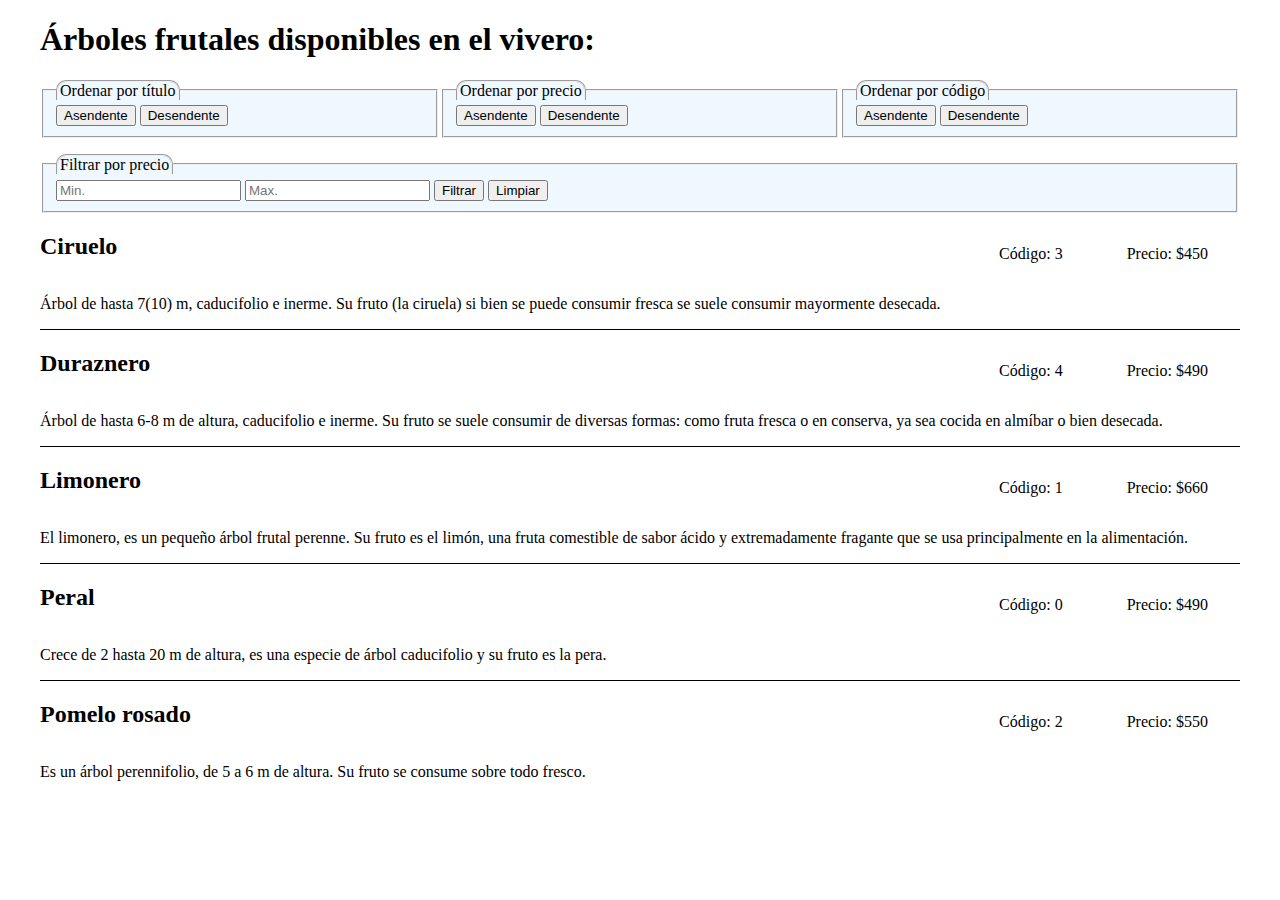
==== index.html @ 6cfc5d18 "Asc. and desc. order added" ====
<!DOCTYPE html>
<html lang="es">

<head>
    <meta charset="UTF-8" />
    <title>Vivero - Árboles frutales</title>
    <link rel="stylesheet" href="style.css">
    <script src="init.js"></script>
    <script src="frutales.js"></script>
</head>

<body>
    <fieldset id="login">
        <legend>Sesión</legend>
        <p id="user"></p>
        <input id="logout" type="button" value="Salir">
    </fieldset>
    <h1>Árboles frutales disponibles en el vivero:</h1>

    <div id="sort-list">

        <fieldset id="sort-title">
            <legend>Ordenar por título</legend>
            <input type="button" id="sortTitleAsc" value="Asendente"/>
            <input type="button" id="sortTitleDesc" value="Desendente"/>
        </fieldset>

        <fieldset id="sort-price">
            <legend>Ordenar por precio</legend>
            <input type="button" id="sortPriceAsc" value="Asendente"/>
            <input type="button" id="sortPriceDesc" value="Desendente"/>
        </fieldset>

        <fieldset id="sort-code">
            <legend>Ordenar por código</legend>
            <input type="button" id="sortCodeAsc" value="Asendente"/>
            <input type="button" id="sortCodeDesc" value="Desendente"/>
        </fieldset>

    </div>

    <div id="filter-price">
        <fieldset>
            <legend>Filtrar por precio</legend>
            <input type="number" id="min-value" placeholder="Min." min="0"/> 
            <input type="number" id="max-value" placeholder="Max." min="0"/> 
            <input type="button" id="filter" value="Filtrar"/>
            <input type="button" id="erase" value="Limpiar"/>
        </fieldset>
    </div>

    <div id="listado"></div>
</body>

</html>
---- style.css ----
body {
    padding-left: 2em;
    padding-right: 2em;
}
#login {
    display: none;
    width: auto;
    background-color: aliceblue ;
    transform: translate(-50%, 0%);
    margin-left: 50%;
}
#login #logout {
    display: block;
    margin-left: auto;
}
#sort-list {
    display: flex;
    margin: 0 0 1em;
}
#sort-title, #sort-price, #sort-code {
    background-color: aliceblue;
    width: calc( 100% / 3 );
}
#filter-price fieldset{
    background-color: aliceblue;
}
legend{
    background-color: inherit;
    border: inherit;
    border-radius: 1em 1em 0em 0em / 1em;
    border-right-style: ridge;
    border-bottom-width: 0;
}


.item:not(:nth-last-child(1)){
    border-bottom: 1px solid;
}
.item h2{
    float: left;
}
.float-right-top{
    float: right;
    margin: 2em;
}
.item p{
    clear: both;
}
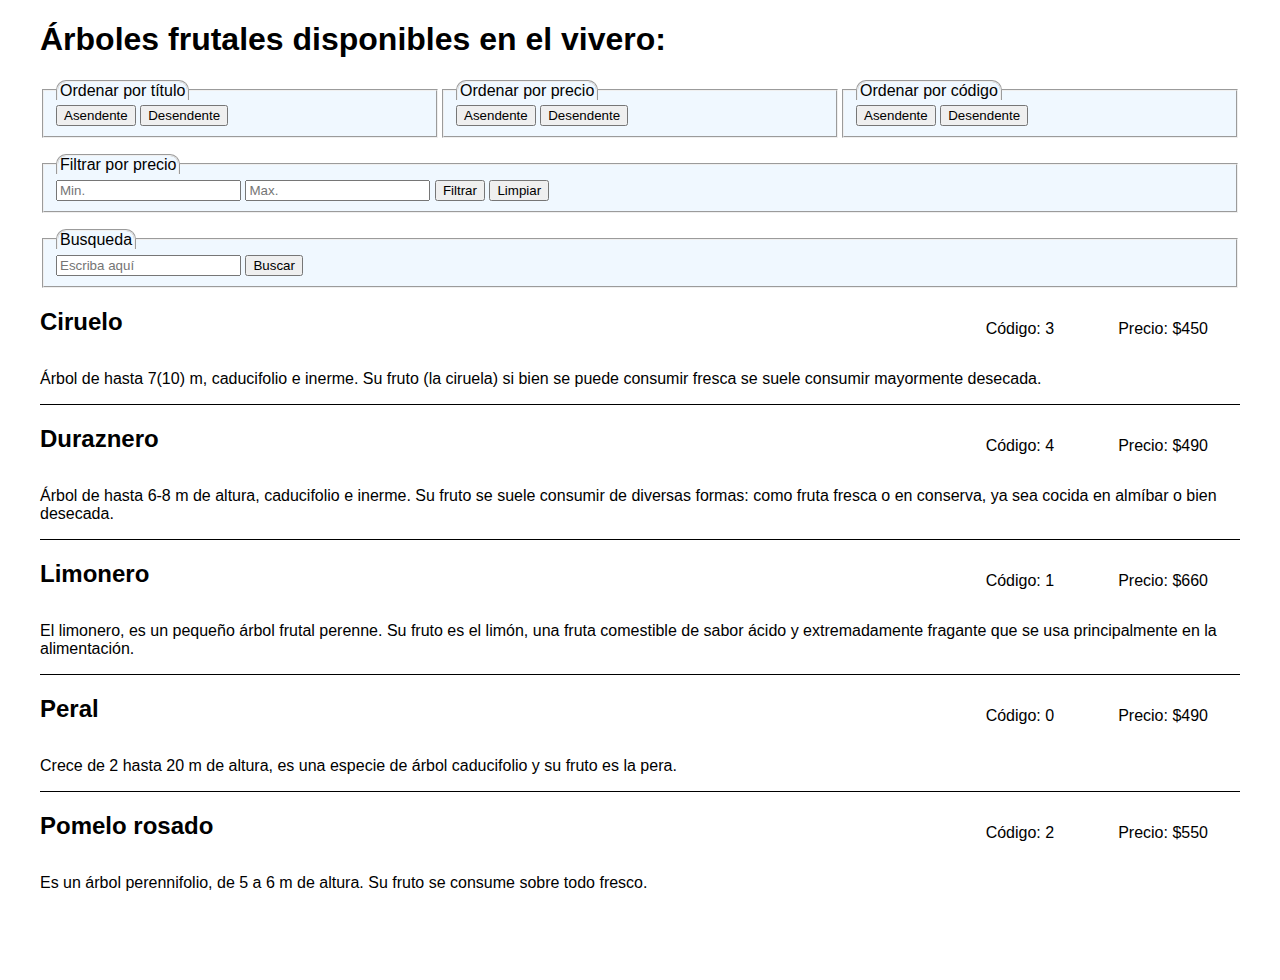
==== commit 8c25d903: "search box added" ====
--- a/index.html
+++ b/index.html
@@ -49,7 +49,14 @@
         </fieldset>
     </div>
 
+    <fieldset>
+        <legend>Busqueda</legend>
+        <input type="search" id="search" placeholder="Escriba aquí"/>
+        <input type="button" id="inputSearch" value="Buscar"/>
+    </fieldset>
+
     <div id="listado"></div>
+    <footer></footer>
 </body>
 
 </html>
--- a/style.css
+++ b/style.css
@@ -1,3 +1,4 @@
+* {font-family: Arial, Helvetica, sans-serif;}
 body {
     padding-left: 2em;
     padding-right: 2em;
@@ -15,13 +16,15 @@
 }
 #sort-list {
     display: flex;
-    margin: 0 0 1em;
+    margin: 1em 0;
 }
 #sort-title, #sort-price, #sort-code {
-    background-color: aliceblue;
     width: calc( 100% / 3 );
 }
-#filter-price fieldset{
+#filter-price {
+    margin: 1em 0;
+}
+fieldset{
     background-color: aliceblue;
 }
 legend{
@@ -45,4 +48,7 @@
 }
 .item p{
     clear: both;
+}
+footer{
+    height: 4em;
 }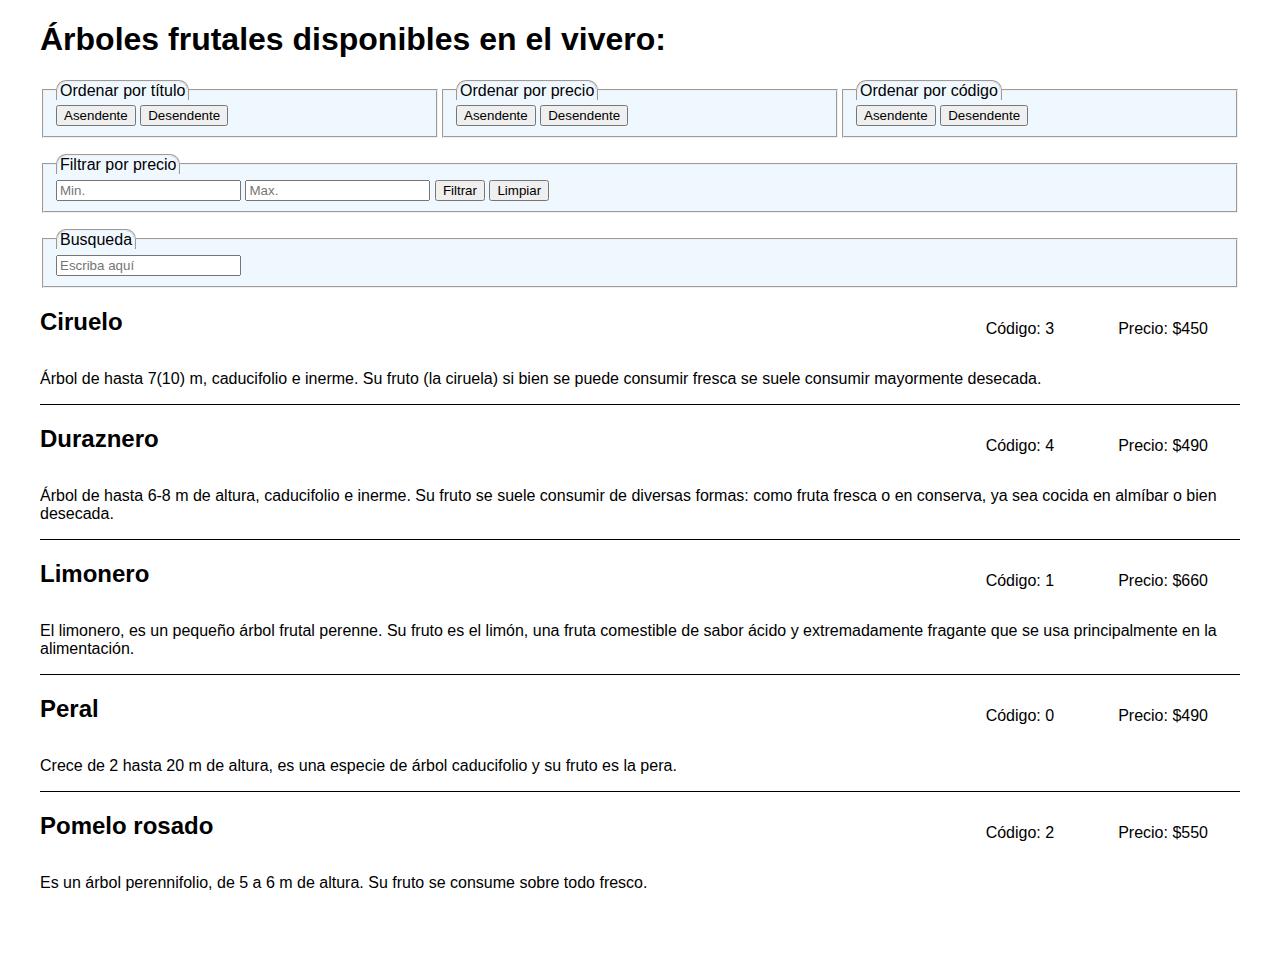
==== commit 746ad89b: "search box live" ====
--- a/index.html
+++ b/index.html
@@ -52,7 +52,7 @@
     <fieldset>
         <legend>Busqueda</legend>
         <input type="search" id="search" placeholder="Escriba aquí"/>
-        <input type="button" id="inputSearch" value="Buscar"/>
+        <input type="button" id="inputErase" value="Borrar" hidden/>
     </fieldset>
 
     <div id="listado"></div>
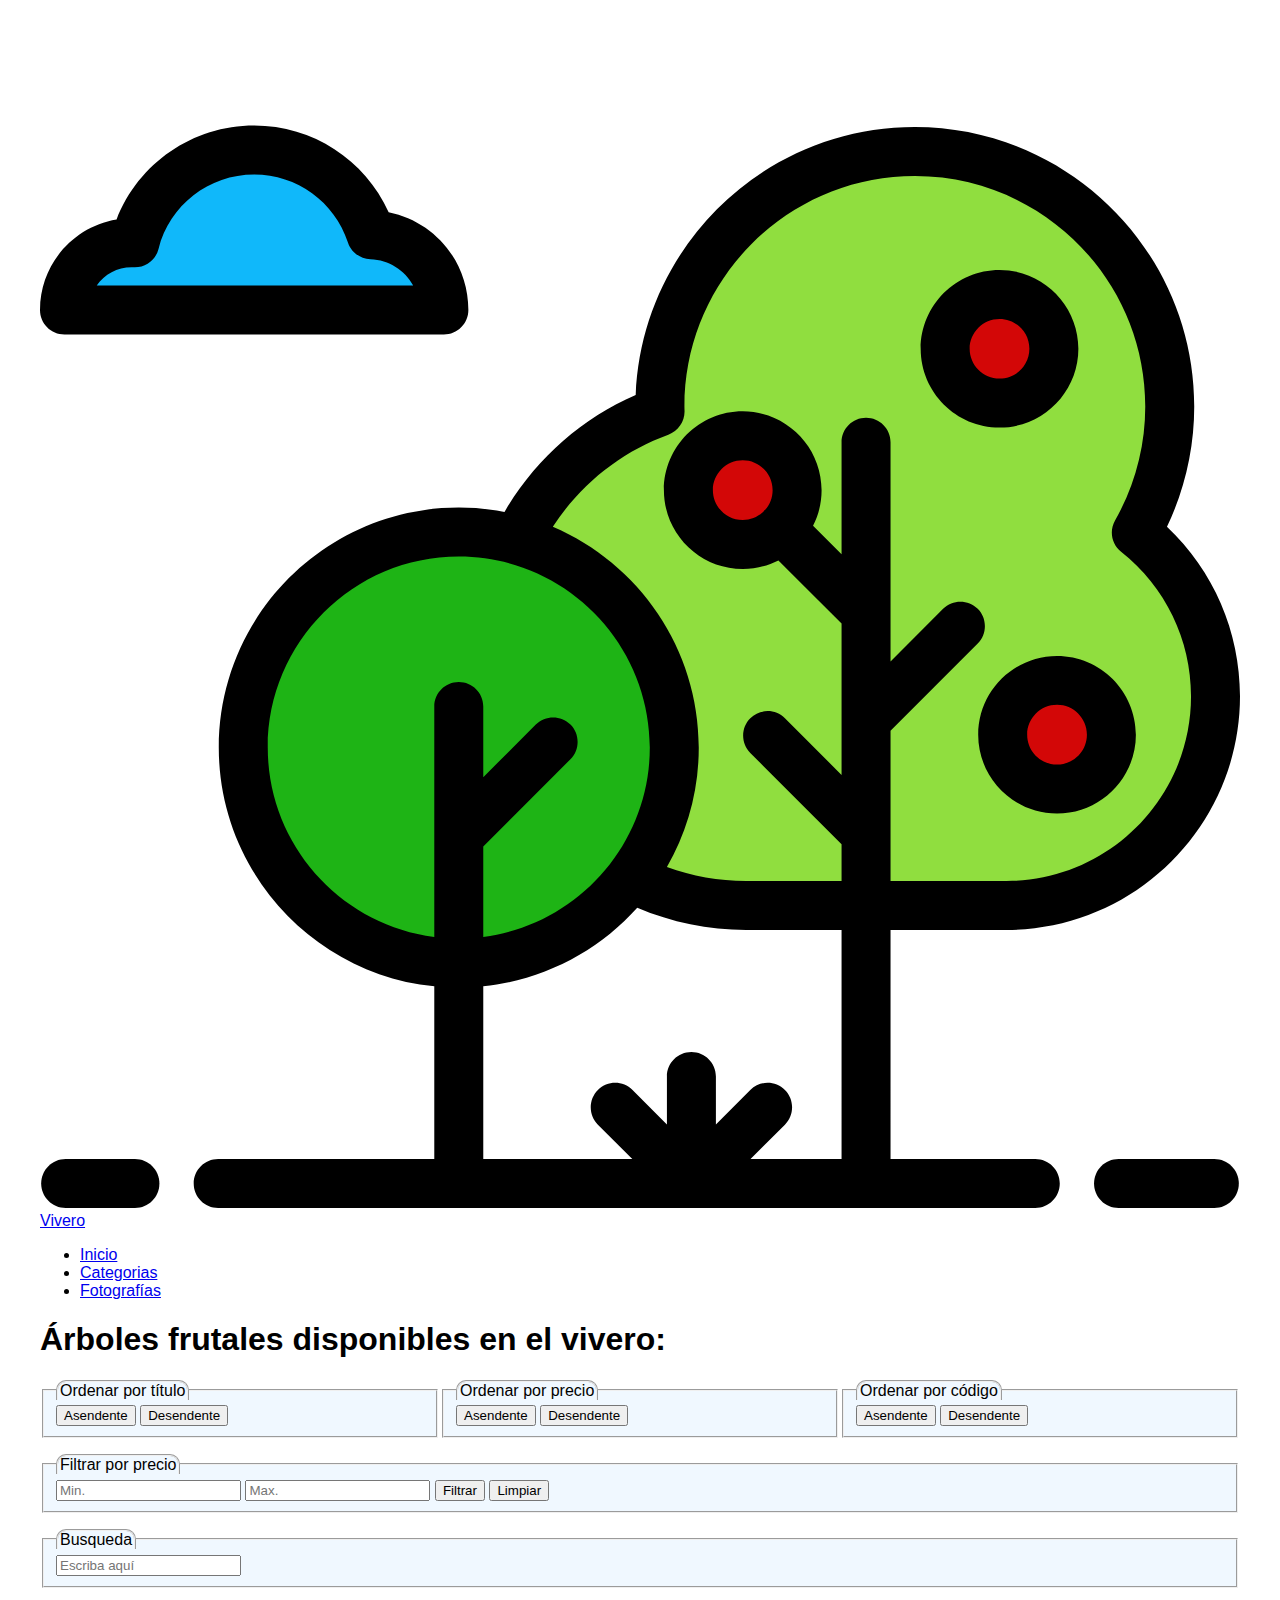
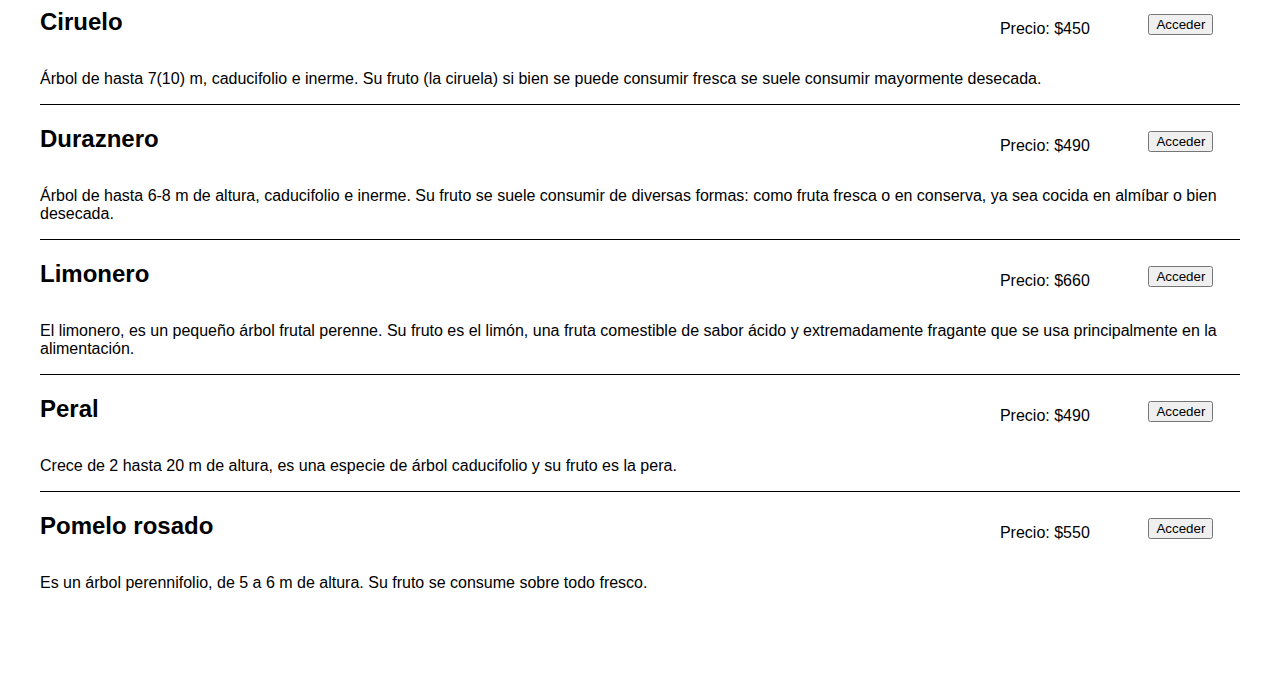
==== commit f7545fb8: ":boom: New header and nav bar" ====
--- a/index.html
+++ b/index.html
@@ -4,12 +4,30 @@
 <head>
     <meta charset="UTF-8" />
     <title>Vivero - Árboles frutales</title>
+    <meta name="viewport" content="width=device-width, initial-scale=1.0">
     <link rel="stylesheet" href="style.css">
     <script src="init.js"></script>
     <script src="frutales.js"></script>
 </head>
 
 <body>
+    <header>
+		<div id="logo">
+            <a href="index.html">
+                <img src="img/Vivero-logo.svg" alt="Eslogan">
+                <span>Vivero</span>
+            </a>
+        </div>
+		<!--Menús de navegación-->
+		<nav>
+			<ul>
+                <li><a href="index.html">Inicio</a></li>
+                <li><a href="#">Categorias</a></li>
+                <li><a href="#">Fotografías</a></li>
+			</ul>
+        </nav>
+    </header>
+  <main>
     <fieldset id="login">
         <legend>Sesión</legend>
         <p id="user"></p>
@@ -42,21 +60,24 @@
     <div id="filter-price">
         <fieldset>
             <legend>Filtrar por precio</legend>
-            <input type="number" id="min-value" placeholder="Min." min="0"/> 
-            <input type="number" id="max-value" placeholder="Max." min="0"/> 
+            <input type="number" id="min-value" placeholder="Min." min="0"/>
+            <input type="number" id="max-value" placeholder="Max." min="0"/>
             <input type="button" id="filter" value="Filtrar"/>
             <input type="button" id="erase" value="Limpiar"/>
         </fieldset>
     </div>
 
-    <fieldset>
-        <legend>Busqueda</legend>
-        <input type="search" id="search" placeholder="Escriba aquí"/>
-        <input type="button" id="inputErase" value="Borrar" hidden/>
-    </fieldset>
+    <div id="search-item">
+        <fieldset>
+            <legend>Busqueda</legend>
+            <input type="search" id="search" placeholder="Escriba aquí"/>
+            <input type="button" id="inputErase" value="Borrar" hidden/>
+        </fieldset>
+    </div>
 
     <div id="listado"></div>
-    <footer></footer>
+  </main>
+  <footer></footer>
 </body>
 
 </html>
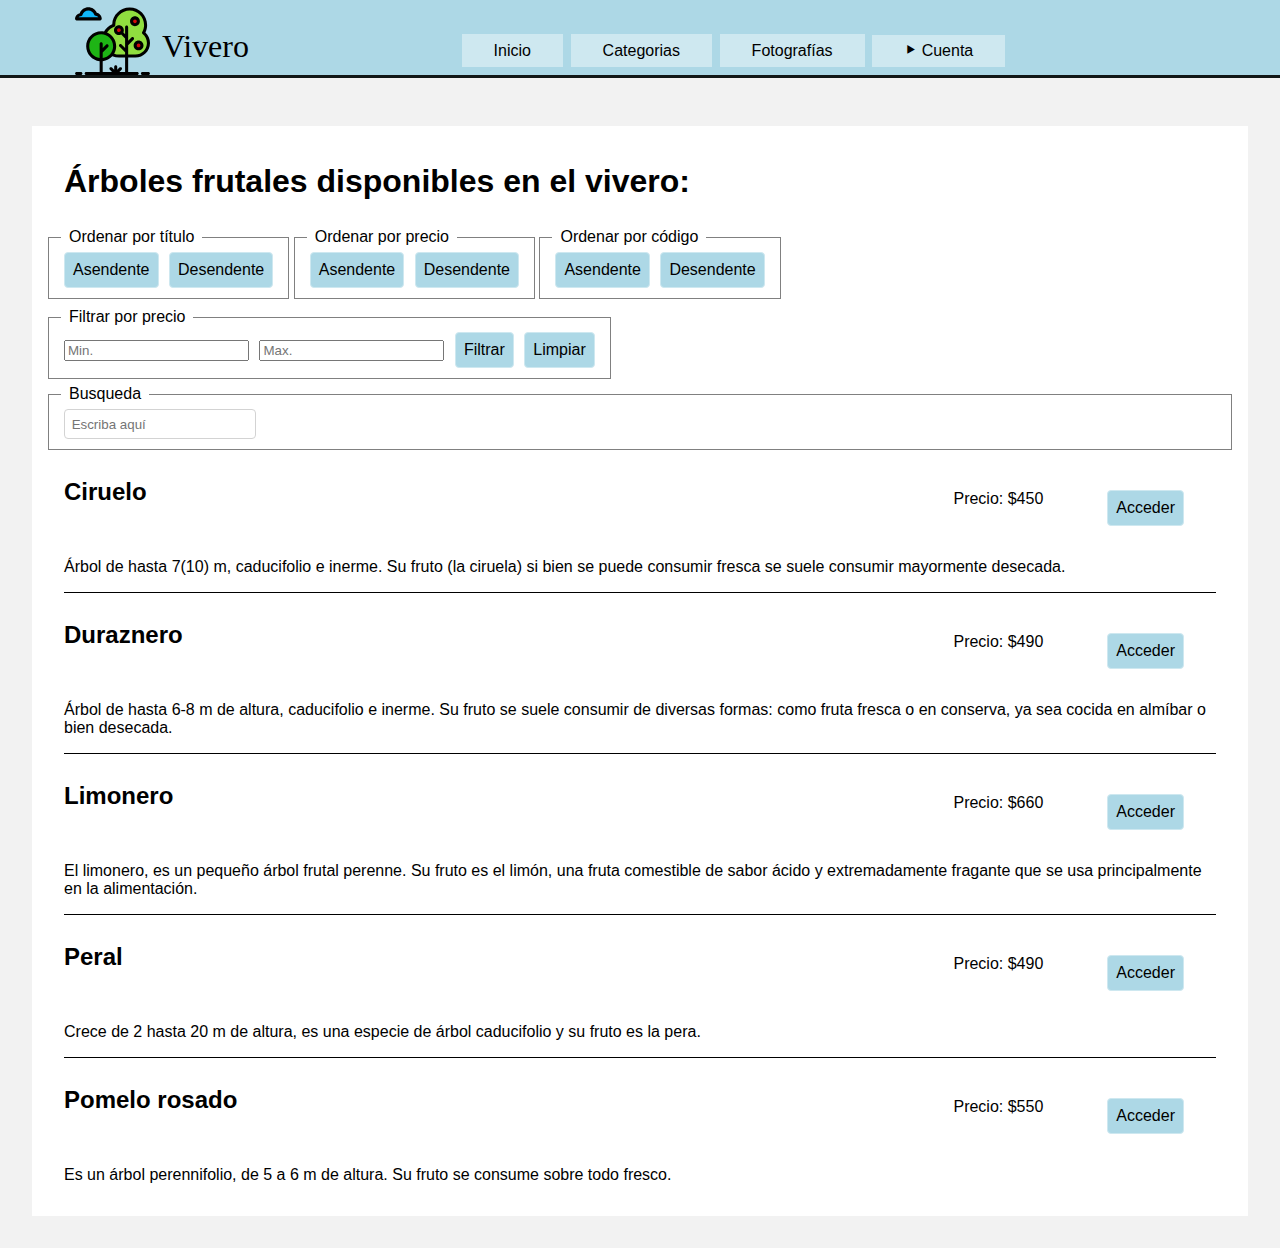
==== commit b2858d55: ":sparkles: Cart added" ====
--- a/index.html
+++ b/index.html
@@ -24,15 +24,18 @@
                 <li><a href="index.html">Inicio</a></li>
                 <li><a href="#">Categorias</a></li>
                 <li><a href="#">Fotografías</a></li>
+                <li id="login"><button class="btn-menu">Cuenta
+                  <div hidden class="btn-menu-dropdown">
+                    <span id="user"></span>
+                    <a href="cart.html">Mi carrito</a>
+                    <input id="logout" type="button" value="Cerrar sesión"/>
+                  </div>
+                </button></li>
 			</ul>
         </nav>
     </header>
   <main>
-    <fieldset id="login">
-        <legend>Sesión</legend>
-        <p id="user"></p>
-        <input id="logout" type="button" value="Salir">
-    </fieldset>
+
     <h1>Árboles frutales disponibles en el vivero:</h1>
 
     <div id="sort-list">
--- a/style.css
+++ b/style.css
@@ -1,41 +1,175 @@
 * {font-family: Arial, Helvetica, sans-serif;}
 body {
-    padding-left: 2em;
-    padding-right: 2em;
-}
-#login {
-    display: none;
-    width: auto;
-    background-color: aliceblue ;
-    transform: translate(-50%, 0%);
-    margin-left: 50%;
-}
-#login #logout {
-    display: block;
-    margin-left: auto;
-}
-#sort-list {
-    display: flex;
-    margin: 1em 0;
-}
-#sort-title, #sort-price, #sort-code {
-    width: calc( 100% / 3 );
-}
-#filter-price {
-    margin: 1em 0;
-}
+    margin: 0;
+    background-color: #f2f2f2;
+}
+
+/************* Header *************/
+body > header {
+    text-align: center;
+    color: black;
+    background-color: lightblue;
+    border-bottom: 3px solid #111717;
+    margin-bottom: 3em;
+}
+header #logo {
+    display: inline-block;
+    text-align: center;
+}
+header #logo a {
+    display: inline-block;
+    text-decoration: none;
+}
+header #logo img {
+    width:75px;
+    vertical-align: middle;
+    margin: 0 .5em;
+}
+header #logo span {
+    color: black;
+    font-family: cursive;
+    font-size: 2em;
+    vertical-align: text-top;
+}
+/************* Navigation bar *************/
+header nav {
+    display: inline-block;
+    vertical-align: bottom;
+    width: 75%;
+}
+header nav ul {
+    margin: 0;
+    padding: 0;
+}
+header nav ul li {
+    display: inline-block;
+    list-style-type: none;
+    padding: .5em .1em;
+    margin-top: 3px;
+}
+header nav ul li a, header nav ul li#login button.btn-menu {
+    border: none;
+    border-radius: 0;
+    text-decoration: none;
+    color: inherit;
+    background-color: #CEE8F0;
+    padding: .5em 2em;
+    font-size: 1em;
+    line-height: 1em;
+}
+header nav ul li > a:hover {
+    text-decoration: underline;
+    background-color: #fff9;
+}
+/************* Login *************/
+#login button.btn-menu:hover {
+    background-color: #fff9;
+}
+#login button.btn-menu::before {
+    content: "\2BC8  ";
+}
+#login button.btn-menu:focus::before,
+#login button.btn-menu:active::before {
+    content: "\2BC6  ";
+}
+#login div.btn-menu-dropdown span#user{
+    display: block;
+    font-size: 12px;
+    margin: .4em;
+}
+#login button.btn-menu a {
+    display: block;
+    text-decoration: none;
+    font-size: .9em;
+    background-color: white;
+    border: none;
+    border-radius: 0;
+    padding: .5em;
+    margin: 0;
+}
+#login button.btn-menu a:hover {
+    background-color: #CEE8F0;
+}
+
+/************* Main *************/
+main{
+    background-color:  white;
+    margin: 2em 2em;
+    padding: 1em;
+}
+main > h1{
+    padding: 0 .5em;
+}
+
+/************* Buttons *************/
+input[type="button"], input[type="submit"], .btn {
+    font-size: 1em;
+    color: black;
+    border:1px solid #CEE8F0;
+    border-radius: 4px;
+    padding: .5em;
+    background-color: lightblue;
+    cursor: pointer;
+}
+input[type="button"]:hover, input[type="submit"]:hover, .btn:hover {
+    background-color: #CEE8F0;
+}
+input[type="search"] {
+    border: 1px solid lightgray;
+    border-radius: 4px;
+    padding: .5em;
+}
+.btn {
+    display: inline-block;
+    text-decoration: none;
+    user-select: none;
+}
+/************* Inputs *************/
+input{
+    margin-left: 3px;
+    margin-right: 3px;
+}
+.w100{
+    width: 100%;
+    box-sizing: border-box;
+}
+/************* Fieldset *************/
 fieldset{
-    background-color: aliceblue;
+    margin-left: 0;
+    margin-right: 0;
+    /* border-left: 0;
+    border-right: 0;
+    border-radius: 1em 1em 1em 1em / 1em; */
+    border:none;
+    border: 1px solid gray;
 }
 legend{
-    background-color: inherit;
+    /* background-color: inherit;
     border: inherit;
     border-radius: 1em 1em 0em 0em / 1em;
     border-right-style: ridge;
-    border-bottom-width: 0;
-}
-
-
+    border-bottom-width: 0; */
+    border:none;
+    padding: 0 .5em
+}
+
+#sort-list, #sort-title, #sort-price, #sort-code,
+#filter-price, #search-item {
+    margin: .2em 0;
+}
+#sort-list, #sort-title, #sort-price, #sort-code,
+#filter-price {
+    display: inline-block;
+}
+
+/************* List *************/
+#listado{
+    clear: both;
+    padding: 0 1em;
+}
+.item{
+    margin:.5em 0;
+}
 .item:not(:nth-last-child(1)){
     border-bottom: 1px solid;
 }
@@ -49,6 +183,345 @@
 .item p{
     clear: both;
 }
-footer{
-    height: 4em;
+
+/************* Comments *************/
+#comments{
+    display: block;
+    margin: 2em;
+}
+#list-comments{
+    margin: 1em 0;
+}
+#list-comments .comment{
+    display: block;
+    width: auto;
+}
+.time{
+    color:gray;
+}
+#post-comment{
+    display: inline-block;
+    width: auto;
+    padding: 0 1em 1em;
+}
+.comment{
+    display: inline-block;
+    width: auto;
+    position: relative;
+}
+#new-comment{
+    display: block;
+    border: 1px solid darkgray;
+    border-radius: 4px;
+    padding: 0.75em;
+    margin-top: 28px;
+    width: calc(100% - (1.5em + 2px));
+    max-width: calc(800px - (1.5em + 2px));
+    min-width: 200px;
+    min-height: 40px;
+}
+/************* Checkbox stars *************/
+.score{
+    display: inline-block;
+    position: absolute;
+    top:0;
+    right: 0;
+    margin: 5px;
+    cursor: default;
+    border:1px solid transparent;
+    border-radius: 4px;
+}
+.box{
+    display: inline-block;
+    width: 20px;
+    height: 20px;
+    vertical-align: bottom;
+}
+label.box{
+    cursor: pointer;
+}
+.star{
+    display: block;
+	position: relative;
+    border-left:10px transparent solid;
+    border-right:10px transparent solid;
+    border-top:7.265px lightgray solid;
+    margin: 6.3675px 0;
+}
+.star::before, .star::after{
+    content: '';
+    position: absolute;
+    top:-7.375px;
+    left:-10.4px;
+    transform-origin: 50% 50%;
+    transform: rotate(72deg);
+    border-left: inherit;
+    border-right: inherit;
+    border-top: inherit;
+}
+.star::after{
+    left:-9.6px;
+    transform: rotate(-72deg);
+}
+input#star-1:checked ~ label#star1 span.star,
+input#star-2:checked ~ label#star1 span.star,
+input#star-3:checked ~ label#star1 span.star,
+input#star-4:checked ~ label#star1 span.star,
+input#star-5:checked ~ label#star1 span.star,
+
+input#star-2:checked ~ label#star2 span.star,
+input#star-3:checked ~ label#star2 span.star,
+input#star-4:checked ~ label#star2 span.star,
+input#star-5:checked ~ label#star2 span.star,
+
+input#star-3:checked ~ label#star3 span.star,
+input#star-4:checked ~ label#star3 span.star,
+input#star-5:checked ~ label#star3 span.star,
+
+input#star-4:checked ~ label#star4 span.star,
+input#star-5:checked ~ label#star4 span.star,
+
+input#star-5:checked ~ label#star5 span.star, .star-active {
+    border-top-color: orange;
+}
+#sendComment{
+    display: block;
+    margin: .5em 0 0 auto;
+}
+.sendCommentInvalid {
+  animation: flicker .25s ease-in-out 3 forwards reverse;
+}
+@keyframes flicker {
+  from {
+    border-color: red;
+  }
+  to {
+    border-color: white;
+  }
+}
+
+/************* Image viewer *************/
+#images{
+    width: 90%;
+    margin:0 auto;
+    font-size: 0;
+}
+
+#mainImg{
+    display: flex;
+    position: relative;
+    /* border:1px red solid; */
+}
+.prop{
+    opacity: 0;
+    visibility: hidden;
+    height: auto;
+    width: auto;
+}
+#mainImg > div{
+    position: absolute;
+    display: flex;
+    align-items: center;
+    width: 100%;
+    height: 100%;
+}
+#mainImg div input:not(:checked) + img{
+    display: none;
+}
+#mainImg img{
+    max-height: 100%;
+    max-width: 100%;
+    margin:auto auto;
+    vertical-align: middle;
+    border-radius: 0.8vw;
+    box-shadow: 0px 0px 5px gray;
+}
+
+#navGallery{
+    display: flex;
+    margin:1% 0;
+}
+#navGallery .center{
+    display: flex;
+    margin:0 auto;
+    background-color:rgb(255, 218, 95);
+    border-radius: 0.8vw;
+    padding: 0.8vw;
+}
+#navGallery .center div:not(:first-child){
+    margin-left: 0.8vw;
+}
+#navGallery .center:empty {
+    display: none;
+}
+#navGallery label {
+    cursor: pointer;
+}
+#navGallery img{
+    max-height: 60px;
+    max-width: 100%;
+    vertical-align: middle;
+    border-radius: 0.8vw;
+}
+
+/************* Cart *************/
+#cart{
+    margin: 2em;
+}
+#cart table, #cart ol {
+    margin: 2em;
+}
+#cart table {
+    border-collapse: collapse;
+}
+#cart tbody {
+    border-top: gray 1px solid;
+    border-bottom: gray 1px solid;
+}
+#cart th, #cart td{
+    padding: .5em 1em;
+}
+#cart td:last-child{
+    padding: .5em .5em .5em 0;
+}
+
+.btn-menu{
+    color: black;
+    text-align: center;
+    font-size: 1.06em;
+    padding: .2em;
+    border: 1px solid #ddd;
+    border-radius: 4px;
+    background-color: #f4f4f4;
+    position: relative;
+}
+.btn-menu:hover{
+    background-color: #fff;
+}
+.btn-menu:focus{
+    background-color: lightblue;
+}
+.btn-menu:focus:hover{
+    background-color: #CEE8F0;
+}
+.btn-menu:focus .btn-menu-dropdown,
+.btn-menu:active .btn-menu-dropdown, /* touch */
+.btn-menu-dropdown:hover {
+    display: block;
+}
+.btn-menu-dropdown{
+    border: 1px solid #ccc;
+    background-color: white;
+    position: absolute;
+    bottom: 0;
+    right: 0;
+    transform: translateY(100%);
+    z-index: 1;
+    margin: 0 -1px -2px 0;
+}
+.btn-menu-dropdown input{
+    font-size: .9em;
+    background-color: white;
+    border: none;
+    border-radius: 0;
+    width: 100%;
+    margin: 0;
+}
+
+
+ol[type=A] li{
+    list-style-type: none;
+}
+ol[type=A] label{
+    display: inline-block;
+    padding: 0.4em;
+}
+input[name=zona]{
+    margin-top: 0;
+    vertical-align: middle;
+}
+input[name=zona] + span{
+    padding-left: 0.2em;
+    vertical-align: middle;
+}
+
+/************* Modal *************/
+
+@keyframes modal {
+    from {
+    top: 0%;
+    transform: translate(-50%, -100%);
+    }
+    to {
+    top:50%;
+    transform: translate(-50%, -50%);
+    }
+}
+@keyframes shade {
+    to {
+    opacity: 1;
+    }
+}
+
+.modal-close, .modal-dialog {
+    display: none;
+    opacity: 0;
+}
+.modal-close {
+    cursor: default;
+}
+.modal-close::after {
+    content: "";
+    position: fixed;
+    top: 0;
+    left: 0;
+    right: 0;
+    bottom: 0;
+    z-index: 0;
+    background: rgba(0, 0, 0, 0.75);
+}
+.modal-dialog {
+    background: #fefefe;
+    border: #333 solid 1px;
+    border-radius: 5px;
+    position: fixed;
+    top: 0%;
+    left: 50%;
+    transform: translate(-50%, -100%);
+    z-index: 2;
+    max-height: calc(100% - 2em);
+    max-width: 100%;
+    overflow: auto;
+}
+.modal:target .modal-close {
+    display: block;
+    animation: shade .5s  ease-in forwards;
+}
+.modal:target .modal-dialog {
+    display: block;
+    animation: modal .5s ease-out forwards, shade .5s  ease-in forwards;
+}
+
+.modal-header {
+  padding: 1em 2em;
+  border-bottom: grey solid 1px;
+}
+.modal-body {
+  padding: 2em;
+}
+.modal-footer {
+  border-top: grey solid 1px;
+  text-align: right;
+  padding: 1em;
+  margin: 0 1em;
+}
+.modal-footer input[type="submit"] {
+    background-color: lightgreen;
+}
+.modal-footer input[type="submit"]:hover {
+    background-color:  hsl(120, 52%, 87%);
+}
+/* Stop scrolling up */
+#close {
+  display: none;
 }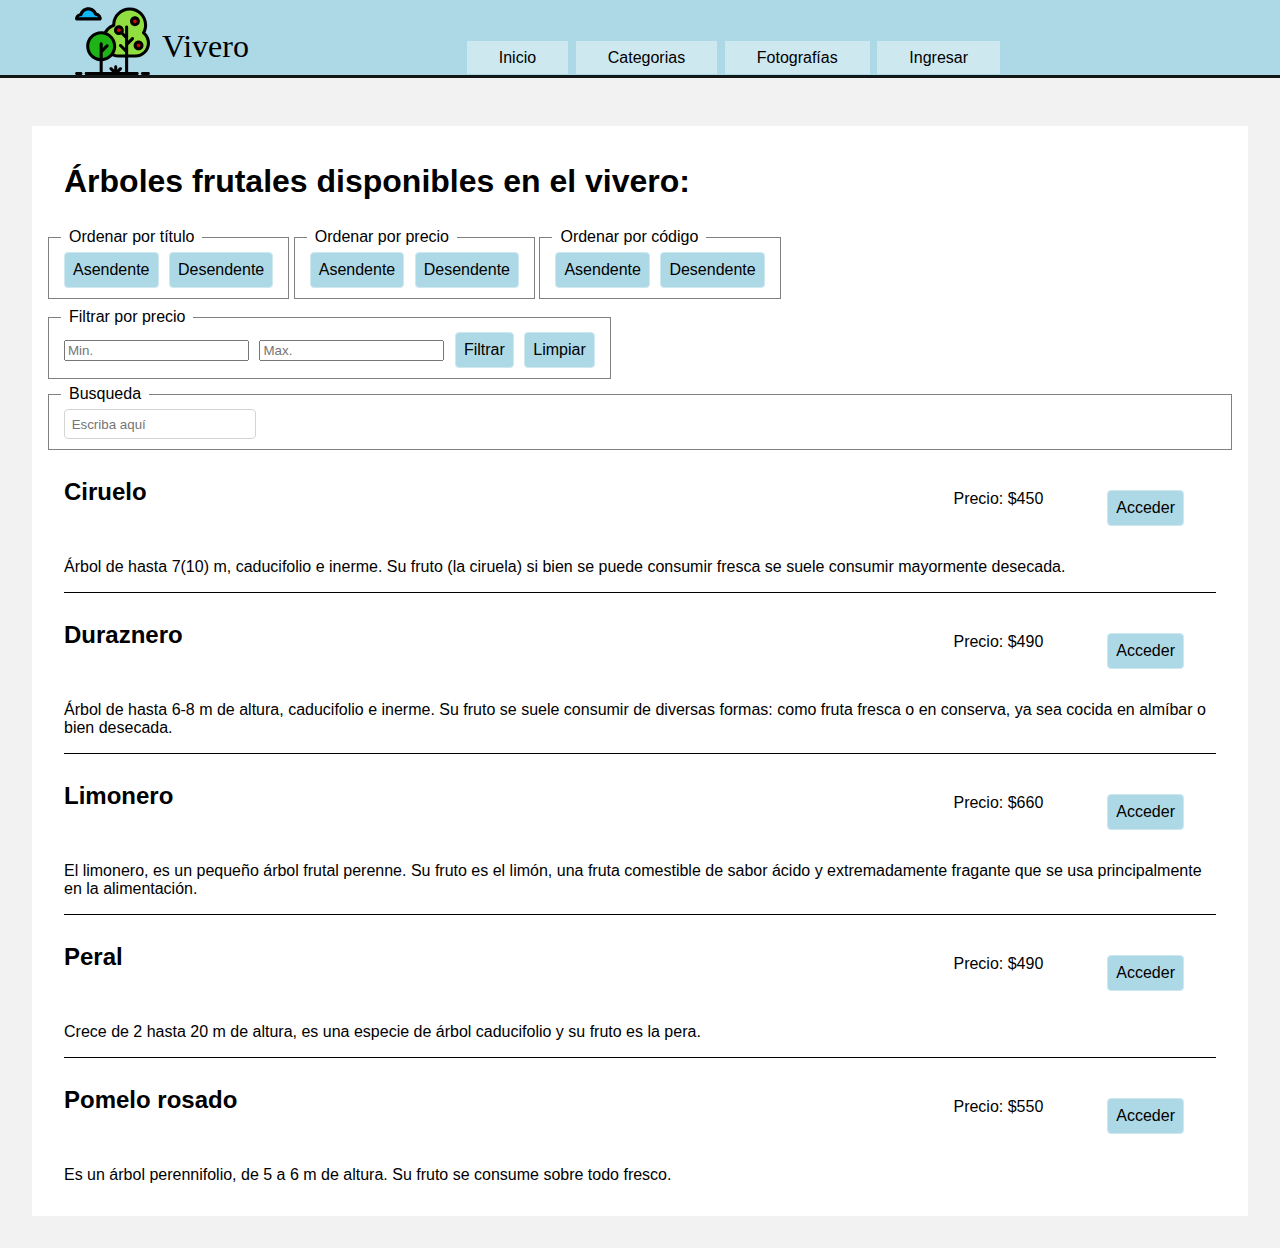
==== commit 6453d444: ":wrench: Fix login" ====
--- a/index.html
+++ b/index.html
@@ -24,13 +24,7 @@
                 <li><a href="index.html">Inicio</a></li>
                 <li><a href="#">Categorias</a></li>
                 <li><a href="#">Fotografías</a></li>
-                <li id="login"><button class="btn-menu">Cuenta
-                  <div hidden class="btn-menu-dropdown">
-                    <span id="user"></span>
-                    <a href="cart.html">Mi carrito</a>
-                    <input id="logout" type="button" value="Cerrar sesión"/>
-                  </div>
-                </button></li>
+                <li id="login"><a href="login.html">Ingresar</a></li>
 			</ul>
         </nav>
     </header>
--- a/style.css
+++ b/style.css
@@ -65,12 +65,21 @@
 #login button.btn-menu:hover {
     background-color: #fff9;
 }
-#login button.btn-menu::before {
-    content: "\2BC8  ";
-}
-#login button.btn-menu:focus::before,
-#login button.btn-menu:active::before {
-    content: "\2BC6  ";
+#login button.btn-menu::after {
+    position: absolute;
+    top: 50%;
+    right: 13px;
+    transform: translateY(-50%);
+    content: "";
+    display: inline-block;
+    border:6px solid transparent;
+    border-top-color: gray;
+    border-bottom: 0;
+    margin-left: 4px;
+}
+#login button.btn-menu:focus::after,
+#login button.btn-menu:active::after {
+    border-top-color: black;
 }
 #login div.btn-menu-dropdown span#user{
     display: block;
@@ -389,7 +398,7 @@
     color: black;
     text-align: center;
     font-size: 1.06em;
-    padding: .2em;
+    padding: 4px;
     border: 1px solid #ddd;
     border-radius: 4px;
     background-color: #f4f4f4;
@@ -503,17 +512,33 @@
 }
 
 .modal-header {
-  padding: 1em 2em;
-  border-bottom: grey solid 1px;
+    position: relative;
+    padding: 1em 2em;
+    border-bottom: grey solid 1px;
+}
+.modal-header a[href="#close"]::after {
+    content: "\00D7";
+    color: gray;
+    font-family: Roboto, 'Open Sans', 'Helvetica Neue', sans-serif;
+    font-size: 3em;
+    font-weight: 300;
+    line-height: 0.5;
+    padding: 10px;
+    position: absolute;
+    top: 1.5rem;
+    right: 1.5rem;
+}
+.modal-header a[href="#close"]:hover::after {
+    color: lightgray;
 }
 .modal-body {
-  padding: 2em;
+    padding: 2em;
 }
 .modal-footer {
-  border-top: grey solid 1px;
-  text-align: right;
-  padding: 1em;
-  margin: 0 1em;
+    border-top: grey solid 1px;
+    text-align: right;
+    padding: 1em;
+    margin: 0 1em;
 }
 .modal-footer input[type="submit"] {
     background-color: lightgreen;
